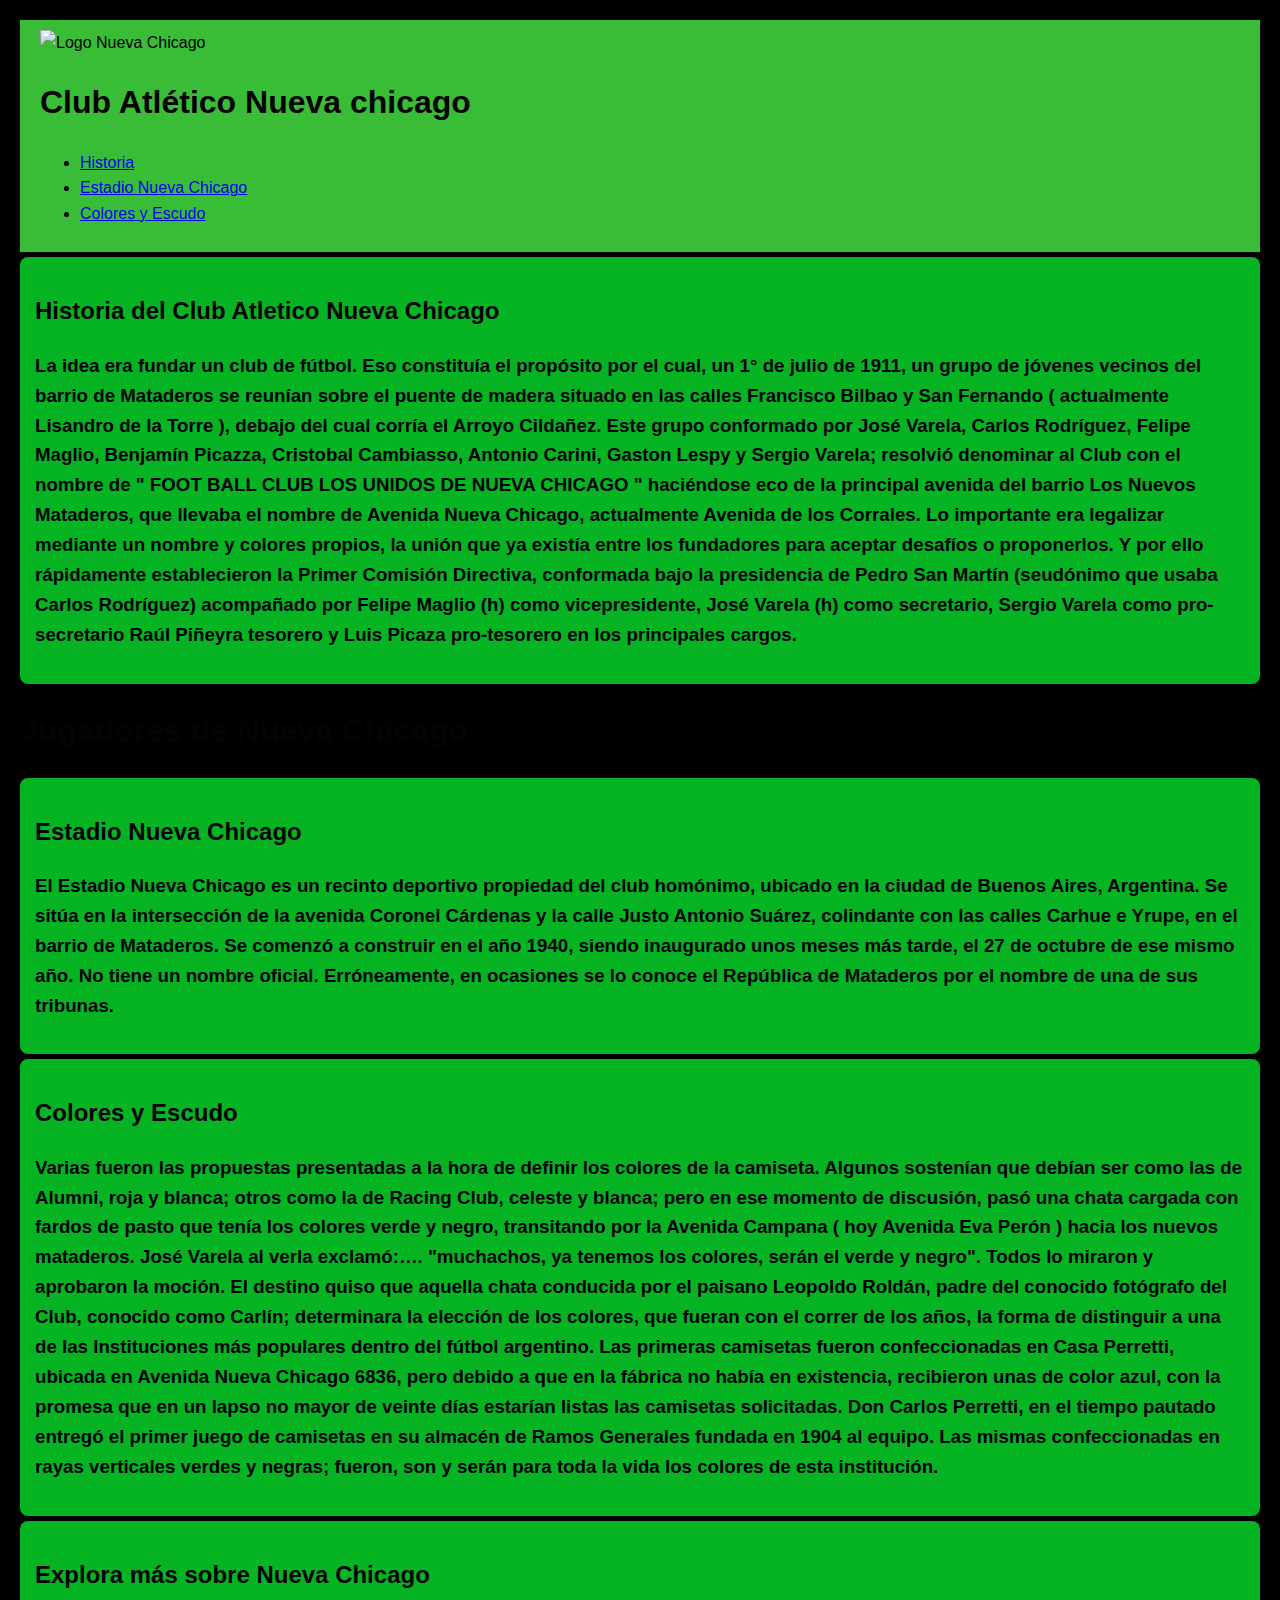
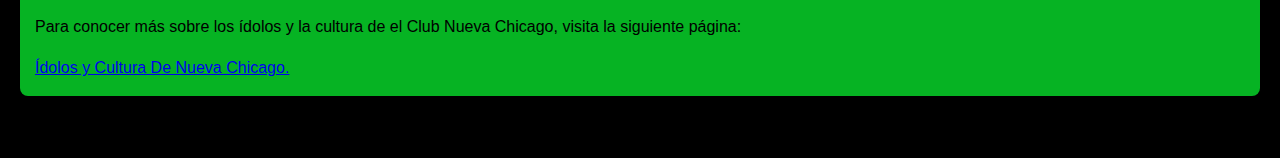
==== tpfinal.html @ 089a20e7 "Add files via upload" ====
<!DOCTYPE html>
<html lang="es">

<head>
    <meta charset="UTF-8">
    <meta name="viewport" content="width=device-width, initial-scale=1.0">
    <title>Club Atlético Nueva Chicago - Historia y Cultura</title>
    <link rel="stylesheet" href="tpfinal.css">
</head>

<body>
    <header>
        <div class="logo-container">
            <img src="https://upload.wikimedia.org/wikipedia/commons/f/fc/Nueva_chicago.png" width="25%" alt="Logo Nueva Chicago" class="logo">
            <h1>Club Atlético Nueva chicago</h1>
            <style>
                body {
                    font-family: Arial, sans-serif;
                    line-height: 1.6;
                    margin: 20px;
                    background-color: #000000;
                    color: #000000;
                }
                header {
                    background: #3abd36;
                    color: #000000;
                    padding: 10px 20px;
                    
                }
                section {
                    background: #06b323;
                    padding: 15px;
                    margin-top: 5px;
                    border-radius: 8px;
                    box-shadow: 0 2px 5px rgba(0, 0, 0, 0.1);
        
                    
                }
                h1, h2 {
                    color: #070204;
                }
               
            </style>
            
                  

        </div>
        <nav>
            <ul>
                <li><a href="#historia">Historia</a></li>
                <li><a href="#estadio">Estadio Nueva Chicago</a></li>
                <li><a href="#colores">Colores y Escudo</a></li>
            </ul>
        </nav>
    </header>
    


    <main>
        <div class="columnas">
            <section id="historia">
                <h2>Historia del Club Atletico Nueva Chicago</h2>
                <h3>
                    <p>La idea era fundar un club de fútbol. Eso constituía el propósito por el cual, un 1° de julio de 1911, un grupo de jóvenes vecinos del barrio de Mataderos se reunían sobre el puente de madera situado en las calles Francisco Bilbao y San Fernando ( actualmente Lisandro de la Torre ), debajo del cual corría el Arroyo Cildañez. Este grupo conformado por José Varela, Carlos Rodríguez, Felipe Maglio, Benjamín Picazza, Cristobal Cambiasso, Antonio Carini, Gaston Lespy y Sergio Varela; resolvió denominar al Club con el nombre de " FOOT BALL CLUB LOS UNIDOS DE NUEVA CHICAGO " haciéndose eco de la principal avenida del barrio Los Nuevos Mataderos, que llevaba el nombre de Avenida Nueva Chicago, actualmente Avenida de los Corrales. Lo importante era legalizar mediante un nombre y colores propios, la unión que ya existía entre los fundadores para aceptar desafíos o proponerlos. Y por ello rápidamente establecieron la Primer Comisión Directiva, conformada bajo la presidencia de Pedro San Martín (seudónimo que usaba Carlos Rodríguez) acompañado por Felipe Maglio (h) como vicepresidente, José Varela (h) como secretario, Sergio Varela como pro-secretario Raúl Piñeyra tesorero y Luis Picaza pro-tesorero en los principales cargos.</p>
                </h3>
            </section>
            <article>
            
            <h1>Jugadores de Nueva Chicago</h1>
            </article>

            
            <section id="estadio">
                <h2>Estadio Nueva Chicago </h2>
                <h3>
                    <p>El Estadio Nueva Chicago es un recinto deportivo propiedad del club homónimo, ubicado en la ciudad de Buenos Aires, Argentina. Se sitúa en la intersección de la avenida Coronel Cárdenas y la calle Justo Antonio Suárez, colindante con las calles Carhue e Yrupe, en el barrio de Mataderos.

                        Se comenzó a construir en el año 1940, siendo inaugurado unos meses más tarde, el 27 de octubre de ese mismo año. No tiene un nombre oficial. Erróneamente, en ocasiones se lo conoce el República de Mataderos por el nombre de una de sus tribunas.
                    </p>
                </h3>
            </section>
        </div>

        <div class="columnas">
            <section id="colores">
                <h2>Colores y Escudo</h2>
                <h3>
                    <p>Varias fueron las propuestas presentadas a la hora de definir los colores de la camiseta. Algunos sostenían que debían ser como las de Alumni, roja y blanca; otros como la de Racing Club, celeste y blanca; pero en ese momento de discusión, pasó una chata cargada con fardos de pasto que tenía los colores verde y negro, transitando por la Avenida Campana ( hoy Avenida Eva Perón ) hacia los nuevos mataderos. José Varela al verla exclamó:…. "muchachos, ya tenemos los colores, serán el verde y negro". Todos lo miraron y aprobaron la moción. El destino quiso que aquella chata conducida por el paisano Leopoldo Roldán, padre del conocido fotógrafo del Club, conocido como Carlín; determinara la elección de los colores, que fueran con el correr de los años, la forma de distinguir a una de las Instituciones más populares dentro del fútbol argentino. Las primeras camisetas fueron confeccionadas en Casa Perretti, ubicada en Avenida Nueva Chicago 6836, pero debido a que en la fábrica no había en existencia, recibieron unas de color azul, con la promesa que en un lapso no mayor de veinte días estarían listas las camisetas solicitadas. Don Carlos Perretti, en el tiempo pautado entregó el primer juego de camisetas en su almacén de Ramos Generales fundada en 1904 al equipo. Las mismas confeccionadas en rayas verticales verdes y negras; fueron, son y serán para toda la vida los colores de esta institución.
                    </p>
                </h3>
            </section>

            <section>
                <h2>Explora más sobre Nueva Chicago</h2>
                <p>Para conocer más sobre los ídolos y la cultura de el Club Nueva Chicago, visita la siguiente página:</p>
                <a href="http://www.mundochicago.com.ar/search/label/historia" class="">Ídolos y Cultura De Nueva Chicago.</a>
                <!-- Enlace adicional -->
            </section>
        </div>
    </main>

    <footer>
        <p>Club Atlético Nueva Chicago - Todos los derechos reservados</p>
    </footer>
</body>

</html>
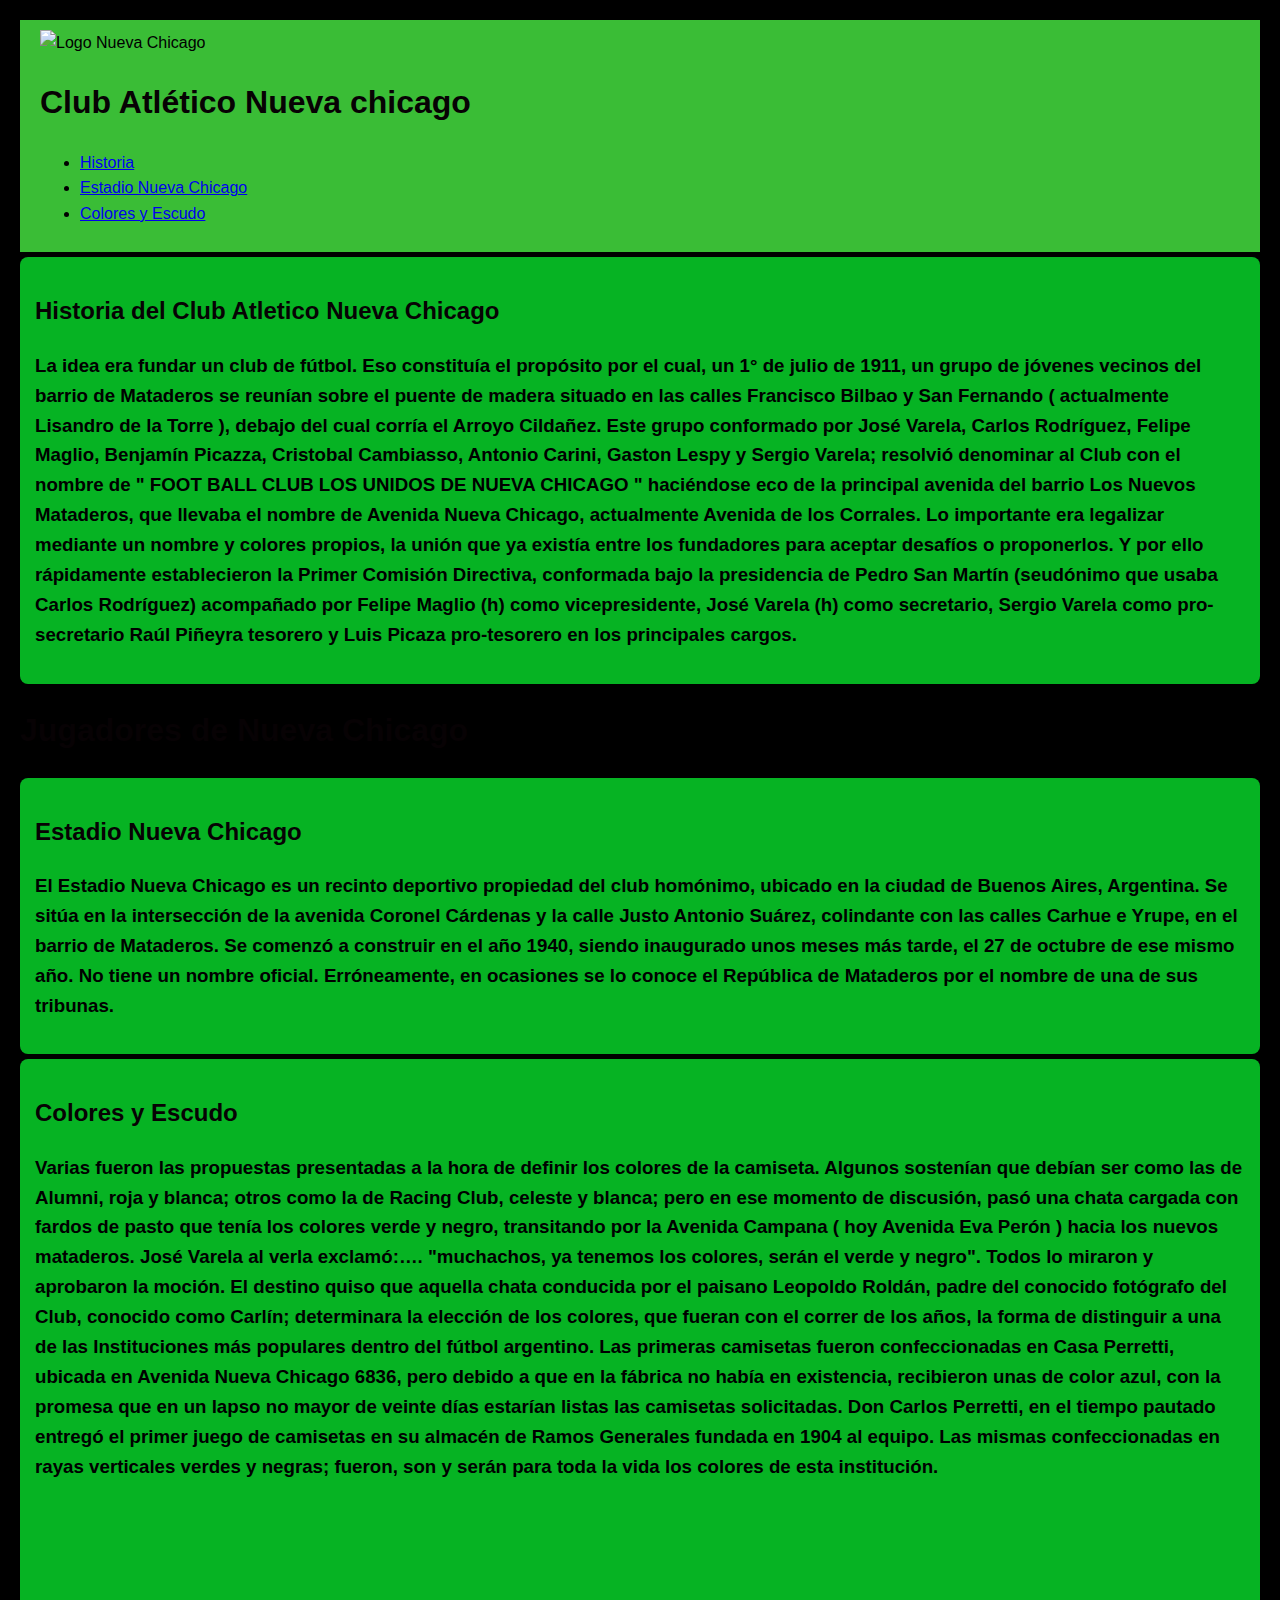
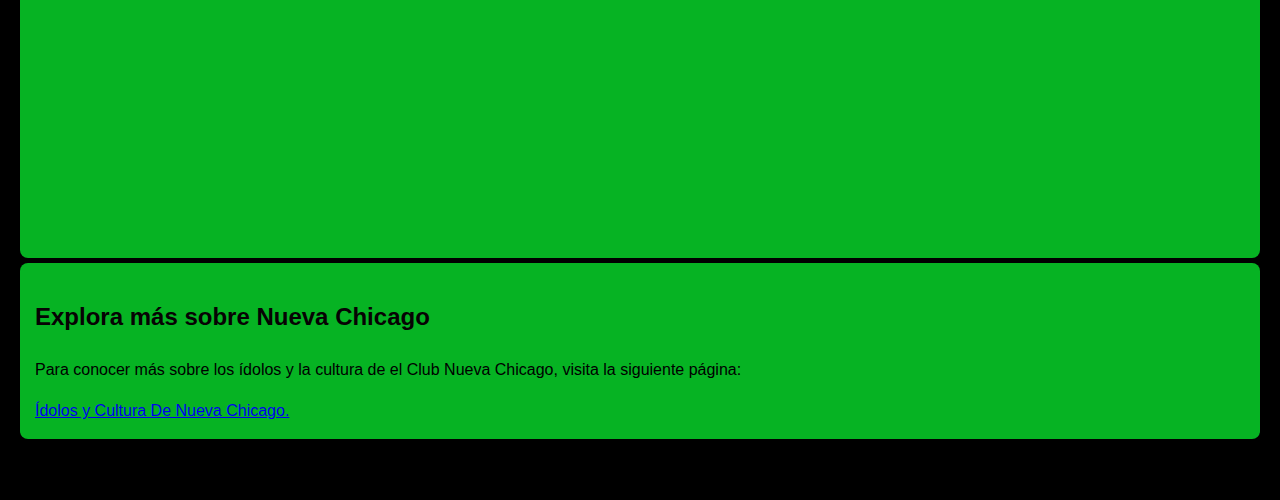
==== commit 13e4a412: "Add files via upload" ====
--- a/tpfinal.html
+++ b/tpfinal.html
@@ -5,7 +5,7 @@
     <meta charset="UTF-8">
     <meta name="viewport" content="width=device-width, initial-scale=1.0">
     <title>Club Atlético Nueva Chicago - Historia y Cultura</title>
-    <link rel="stylesheet" href="tpfinal.css">
+    <link rel="stylesheet"  type="text/css" href="tpfinal.css">
 </head>
 
 <body>
@@ -87,7 +87,11 @@
                 <h3>
                     <p>Varias fueron las propuestas presentadas a la hora de definir los colores de la camiseta. Algunos sostenían que debían ser como las de Alumni, roja y blanca; otros como la de Racing Club, celeste y blanca; pero en ese momento de discusión, pasó una chata cargada con fardos de pasto que tenía los colores verde y negro, transitando por la Avenida Campana ( hoy Avenida Eva Perón ) hacia los nuevos mataderos. José Varela al verla exclamó:…. "muchachos, ya tenemos los colores, serán el verde y negro". Todos lo miraron y aprobaron la moción. El destino quiso que aquella chata conducida por el paisano Leopoldo Roldán, padre del conocido fotógrafo del Club, conocido como Carlín; determinara la elección de los colores, que fueran con el correr de los años, la forma de distinguir a una de las Instituciones más populares dentro del fútbol argentino. Las primeras camisetas fueron confeccionadas en Casa Perretti, ubicada en Avenida Nueva Chicago 6836, pero debido a que en la fábrica no había en existencia, recibieron unas de color azul, con la promesa que en un lapso no mayor de veinte días estarían listas las camisetas solicitadas. Don Carlos Perretti, en el tiempo pautado entregó el primer juego de camisetas en su almacén de Ramos Generales fundada en 1904 al equipo. Las mismas confeccionadas en rayas verticales verdes y negras; fueron, son y serán para toda la vida los colores de esta institución.
                     </p>
-                </h3>
+                    
+                    <iframe width="560" height="315" src="https://www.youtube.com/embed/K_0gQwGKARc?si=DWP6eowcGFQGJV2P" title="YouTube video player" frameborder="0" allow="accelerometer; autoplay; clipboard-write; encrypted-media; gyroscope; picture-in-picture; web-share" referrerpolicy="strict-origin-when-cross-origin" allowfullscreen></iframe>
+                    
+        
+
             </section>
 
             <section>
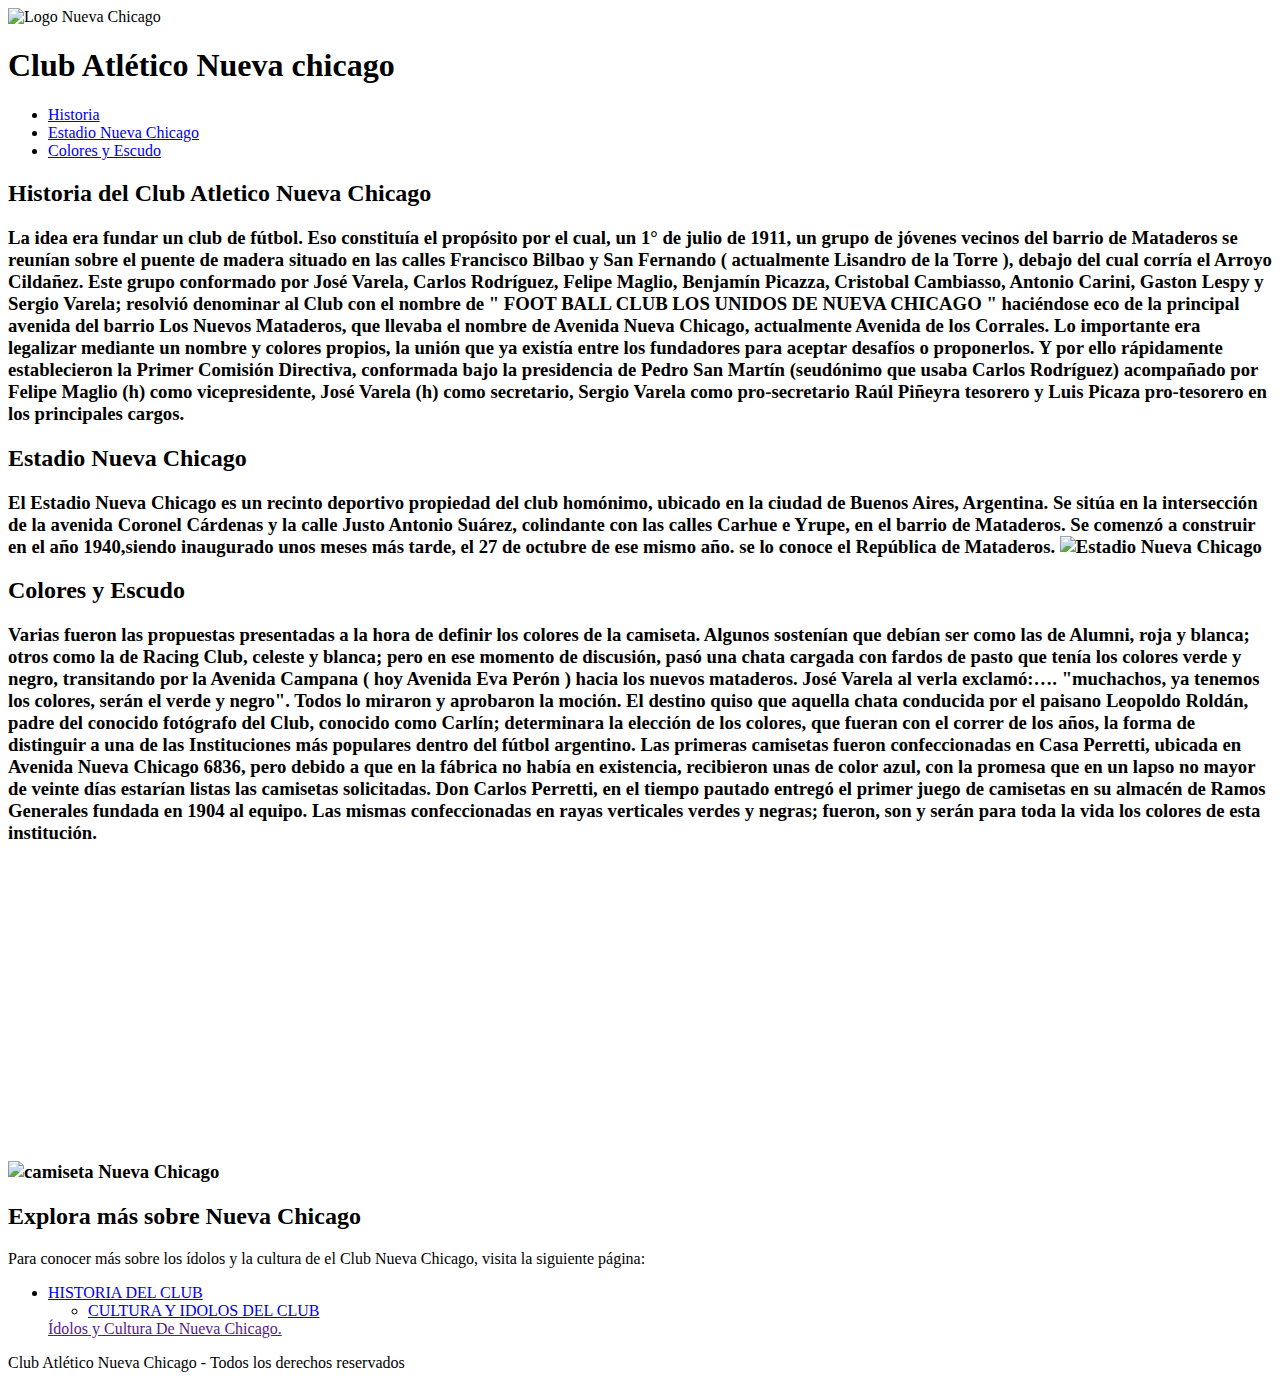
==== commit 3a2ee2b9: "Add files via upload" ====
--- a/tpfinal.html
+++ b/tpfinal.html
@@ -5,7 +5,7 @@
     <meta charset="UTF-8">
     <meta name="viewport" content="width=device-width, initial-scale=1.0">
     <title>Club Atlético Nueva Chicago - Historia y Cultura</title>
-    <link rel="stylesheet"  type="text/css" href="tpfinal.css">
+    <link rel="stylesheet"  type="text/css" href="estilo.css">
 </head>
 
 <body>
@@ -13,35 +13,13 @@
         <div class="logo-container">
             <img src="https://upload.wikimedia.org/wikipedia/commons/f/fc/Nueva_chicago.png" width="25%" alt="Logo Nueva Chicago" class="logo">
             <h1>Club Atlético Nueva chicago</h1>
-            <style>
-                body {
-                    font-family: Arial, sans-serif;
-                    line-height: 1.6;
-                    margin: 20px;
-                    background-color: #000000;
-                    color: #000000;
-                }
-                header {
-                    background: #3abd36;
-                    color: #000000;
-                    padding: 10px 20px;
-                    
-                }
-                section {
-                    background: #06b323;
-                    padding: 15px;
-                    margin-top: 5px;
-                    border-radius: 8px;
-                    box-shadow: 0 2px 5px rgba(0, 0, 0, 0.1);
-        
-                    
-                }
-                h1, h2 {
-                    color: #070204;
-                }
-               
-            </style>
-            
+    
+
+
+
+
+
+             
                   
 
         </div>
@@ -62,12 +40,12 @@
                 <h2>Historia del Club Atletico Nueva Chicago</h2>
                 <h3>
                     <p>La idea era fundar un club de fútbol. Eso constituía el propósito por el cual, un 1° de julio de 1911, un grupo de jóvenes vecinos del barrio de Mataderos se reunían sobre el puente de madera situado en las calles Francisco Bilbao y San Fernando ( actualmente Lisandro de la Torre ), debajo del cual corría el Arroyo Cildañez. Este grupo conformado por José Varela, Carlos Rodríguez, Felipe Maglio, Benjamín Picazza, Cristobal Cambiasso, Antonio Carini, Gaston Lespy y Sergio Varela; resolvió denominar al Club con el nombre de " FOOT BALL CLUB LOS UNIDOS DE NUEVA CHICAGO " haciéndose eco de la principal avenida del barrio Los Nuevos Mataderos, que llevaba el nombre de Avenida Nueva Chicago, actualmente Avenida de los Corrales. Lo importante era legalizar mediante un nombre y colores propios, la unión que ya existía entre los fundadores para aceptar desafíos o proponerlos. Y por ello rápidamente establecieron la Primer Comisión Directiva, conformada bajo la presidencia de Pedro San Martín (seudónimo que usaba Carlos Rodríguez) acompañado por Felipe Maglio (h) como vicepresidente, José Varela (h) como secretario, Sergio Varela como pro-secretario Raúl Piñeyra tesorero y Luis Picaza pro-tesorero en los principales cargos.</p>
+              
+              
+              
                 </h3>
             </section>
             <article>
-            
-            <h1>Jugadores de Nueva Chicago</h1>
-            </article>
 
             
             <section id="estadio">
@@ -75,7 +53,11 @@
                 <h3>
                     <p>El Estadio Nueva Chicago es un recinto deportivo propiedad del club homónimo, ubicado en la ciudad de Buenos Aires, Argentina. Se sitúa en la intersección de la avenida Coronel Cárdenas y la calle Justo Antonio Suárez, colindante con las calles Carhue e Yrupe, en el barrio de Mataderos.
 
-                        Se comenzó a construir en el año 1940, siendo inaugurado unos meses más tarde, el 27 de octubre de ese mismo año. No tiene un nombre oficial. Erróneamente, en ocasiones se lo conoce el República de Mataderos por el nombre de una de sus tribunas.
+                        Se comenzó a construir en el año 1940,siendo inaugurado unos meses más tarde, el 27 de octubre de ese mismo año. 
+                        se lo conoce el República de Mataderos.
+
+                    <img src="https://pbs.twimg.com/media/FtjbwuSWAAEF4vv.jpg:large" width="40%" height="310"  alt="Estadio Nueva Chicago" class="estadio">
+                    
                     </p>
                 </h3>
             </section>
@@ -88,6 +70,11 @@
                     <p>Varias fueron las propuestas presentadas a la hora de definir los colores de la camiseta. Algunos sostenían que debían ser como las de Alumni, roja y blanca; otros como la de Racing Club, celeste y blanca; pero en ese momento de discusión, pasó una chata cargada con fardos de pasto que tenía los colores verde y negro, transitando por la Avenida Campana ( hoy Avenida Eva Perón ) hacia los nuevos mataderos. José Varela al verla exclamó:…. "muchachos, ya tenemos los colores, serán el verde y negro". Todos lo miraron y aprobaron la moción. El destino quiso que aquella chata conducida por el paisano Leopoldo Roldán, padre del conocido fotógrafo del Club, conocido como Carlín; determinara la elección de los colores, que fueran con el correr de los años, la forma de distinguir a una de las Instituciones más populares dentro del fútbol argentino. Las primeras camisetas fueron confeccionadas en Casa Perretti, ubicada en Avenida Nueva Chicago 6836, pero debido a que en la fábrica no había en existencia, recibieron unas de color azul, con la promesa que en un lapso no mayor de veinte días estarían listas las camisetas solicitadas. Don Carlos Perretti, en el tiempo pautado entregó el primer juego de camisetas en su almacén de Ramos Generales fundada en 1904 al equipo. Las mismas confeccionadas en rayas verticales verdes y negras; fueron, son y serán para toda la vida los colores de esta institución.
                     </p>
                     
+
+
+                    <img src="https://http2.mlstatic.com/D_NQ_NP_775513-MLC70221409134_062023-O.webp" width="25%" height="315"  alt="camiseta Nueva Chicago" class="camiseta">
+                 
+
                     <iframe width="560" height="315" src="https://www.youtube.com/embed/K_0gQwGKARc?si=DWP6eowcGFQGJV2P" title="YouTube video player" frameborder="0" allow="accelerometer; autoplay; clipboard-write; encrypted-media; gyroscope; picture-in-picture; web-share" referrerpolicy="strict-origin-when-cross-origin" allowfullscreen></iframe>
                     
         
@@ -97,7 +84,20 @@
             <section>
                 <h2>Explora más sobre Nueva Chicago</h2>
                 <p>Para conocer más sobre los ídolos y la cultura de el Club Nueva Chicago, visita la siguiente página:</p>
-                <a href="http://www.mundochicago.com.ar/search/label/historia" class="">Ídolos y Cultura De Nueva Chicago.</a>
+                </section>
+                
+                <ul><li><a href="tpfinal.html">HISTORIA DEL CLUB </a></li>
+                <ul><li><a href="tpfinall2.html">CULTURA Y IDOLOS DEL CLUB</a></li>
+            
+
+
+                </ul>
+                <a href="http://www.mundochicago.com.ar/search/label/historia" class=""></a>
+                <a href="" class="">Ídolos y Cultura De Nueva Chicago.</a>
+                <!DOCTYPE html>
+                <html lang="es">
+<head>
+
                 <!-- Enlace adicional -->
             </section>
         </div>
